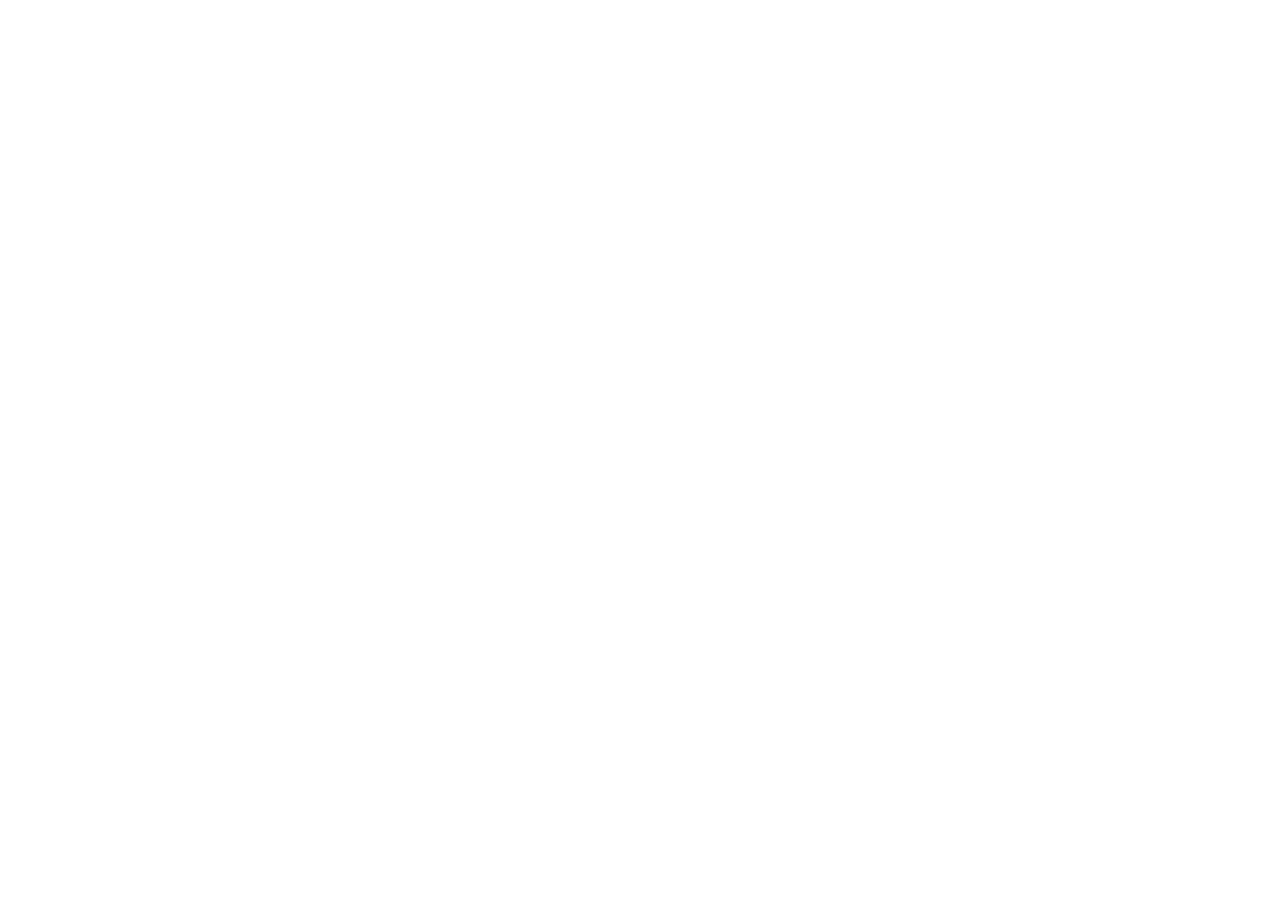
==== login.html @ acd2e732 "init project" ====
<!DOCTYPE html>
<html lang="en">

<head>
    <meta charset="UTF-8">
    <meta http-equiv="X-UA-Compatible" content="IE=edge">
    <meta name="viewport" content="width=device-width, initial-scale=1.0">
    <title>Document</title>
</head>

<body>

</body>

</html>
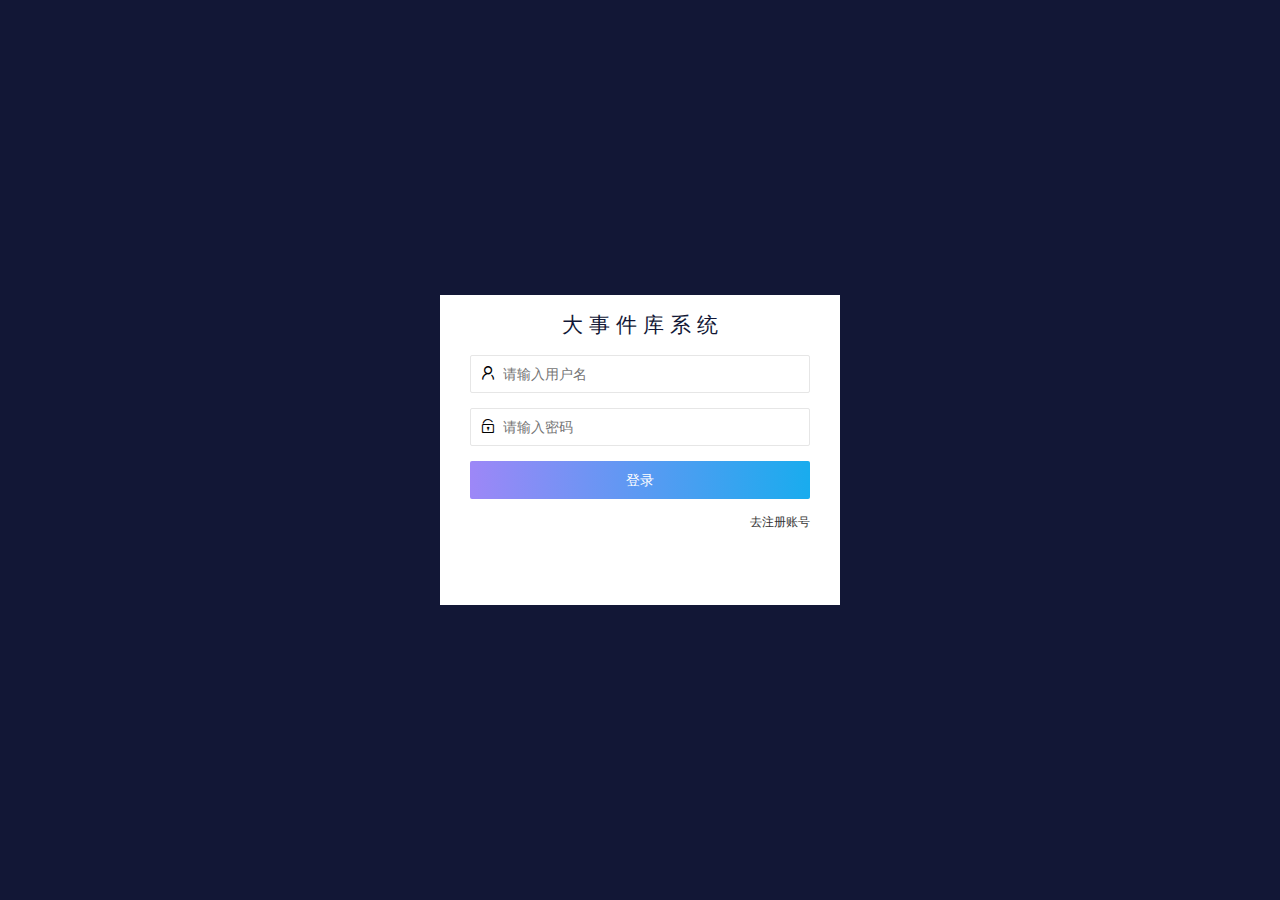
==== commit 903028ed: "完成了登录和注册功能的开发" ====
--- a/login.html
+++ b/login.html
@@ -5,11 +5,87 @@
     <meta charset="UTF-8">
     <meta http-equiv="X-UA-Compatible" content="IE=edge">
     <meta name="viewport" content="width=device-width, initial-scale=1.0">
-    <title>Document</title>
+    <title>大事件 - 登录&注册</title>
+    <link rel="stylesheet" href="./assets/css/login.css">
+    <link rel="stylesheet" href="./assets/lib/layui/css/layui.css">
 </head>
 
 <body>
+    <!-- 头部LOGO区 -->
+    <div class="layui-main">
+        <!-- <img src="/assets/images/logo.png" alt=""> -->
+    </div>
 
+    <!-- 登录注册区 -->
+    <div class="loginAndRegBox">
+        <!-- 标题 -->
+        <div class="title-box">大 事 件 库 系 统</div>
+
+        <!-- 登录 -->
+        <div class="login-box">
+            <!-- 登录表单 -->
+            <form class="layui-form" id="form-login">
+                <!-- 用户名 -->
+                <div class="layui-form-item">
+                    <i class="layui-icon layui-icon-username"></i>
+                    <input type="text" name="username" required lay-verify="required" placeholder="请输入用户名"
+                        autocomplete="off" class="layui-input">
+                </div>
+                <!-- 密码 -->
+                <div class="layui-form-item">
+                    <i class="layui-icon layui-icon-password"></i>
+                    <input type="password" name="password" required lay-verify="required|pass" placeholder="请输入密码"
+                        autocomplete="off" class="layui-input">
+                </div>
+                <!-- 提交按钮 -->
+                <div class="layui-form-item">
+                    <!-- 注意：表单提交按钮和普通按钮的区别，就是 lay-submit 属性 -->
+                    <button class="layui-btn layui-btn-fluid layui-btn-normal submit_btn" lay-submit>登录</button>
+                </div>
+                <div class="layui-form-item links">
+                    <a href="javascript:;" id="link_reg">去注册账号</a>
+                </div>
+            </form>
+        </div>
+
+        <!-- 注册 -->
+        <div class="reg-box hide">
+            <!-- 注册表单 -->
+            <form class="layui-form" id="form_reg">
+                <!-- 用户名 -->
+                <div class="layui-form-item">
+                    <i class="layui-icon layui-icon-username"></i>
+                    <input type="text" name="username" required lay-verify="required" placeholder="请输入用户名"
+                        autocomplete="off" class="layui-input">
+                </div>
+                <!-- 密码 -->
+                <div class="layui-form-item">
+                    <i class="layui-icon layui-icon-password"></i>
+                    <input type="password" name="password" required lay-verify="required|pass" placeholder="请输入密码"
+                        autocomplete="off" class="layui-input">
+                </div>
+                <!-- 确认密码 -->
+                <div class="layui-form-item">
+                    <i class="layui-icon layui-icon-password"></i>
+                    <input type="password" name="repassword" required lay-verify="required|pass|repass"
+                        placeholder="请确认密码" autocomplete="off" class="layui-input">
+                </div>
+                <!-- 提交按钮 -->
+                <div class="layui-form-item">
+                    <button class="submit_btn layui-btn layui-btn-fluid layui-btn-normal" lay-submit>注册</button>
+                </div>
+                <div class="layui-form-item links">
+                    <a href="javascript:;" id="link_login">去登录</a>
+                </div>
+            </form>
+        </div>
+    </div>
+
+    <script src="./assets/lib/layui/layui.all.js"></script>
+    <script src="./assets/lib/jquery.js"></script>
+    <!-- 导入自己封装的 baseAPI.js -->
+    <script src="./assets/js/baseAPI.js"></script>
+    <script src="./assets/js/login.js"></script>
 </body>
 
 </html>--- a/assets/css/login.css
+++ b/assets/css/login.css
@@ -0,0 +1,64 @@
+html,
+body {
+    margin: 0;
+    padding: 0;
+    width: 100%;
+    height: 100%;
+    /* background: url('/assets/images/login_bg.jpg') no-repeat center; */
+    background-color: #121736;
+    background-size: cover;
+    font-family: Noto Sans SC,Noto Sans TC,Helvetica,Verdana,Arial,SimHei,SimSun,Helvetica-Neue,sans-serif;
+
+}
+
+.loginAndRegBox {
+    position: absolute;
+    left: 50%;
+    top: 50%;
+    transform: translate(-50%, -50%);
+    width: 400px;
+    height: 310px;
+    background-color: #fff;
+
+}
+
+.title-box {
+    height: 60px;
+    /* background: url('/assets/images/login_title.png') no-repeat center; */
+    font-size: 21px;
+    color: #121736;
+    font-weight: 400;
+    white-space: nowrap;
+    text-align: center;
+    line-height: 60px;
+}
+.submit_btn {
+    background: linear-gradient(90deg,#9d87f7,#19acee);
+}
+.hide {
+    display: none;
+}
+
+.layui-form {
+    padding: 0 30px;
+}
+
+.links {
+    display: flex;
+    justify-content: flex-end;
+    font-size: 12px;
+}
+
+.layui-form-item {
+    position: relative;
+}
+
+.layui-icon {
+    position: absolute;
+    left: 10px;
+    top: 10px;
+}
+
+.layui-input {
+    padding-left: 32px!important;
+}--- a/assets/lib/layui/css/layui.css
+++ b/assets/lib/layui/css/layui.css
@@ -0,0 +1,2 @@
+/** layui-v2.5.5 MIT License By https://www.layui.com */
+ .layui-inline,img{display:inline-block;vertical-align:middle}h1,h2,h3,h4,h5,h6{font-weight:400}.layui-edge,.layui-header,.layui-inline,.layui-main{position:relative}.layui-body,.layui-edge,.layui-elip{overflow:hidden}.layui-btn,.layui-edge,.layui-inline,img{vertical-align:middle}.layui-btn,.layui-disabled,.layui-icon,.layui-unselect{-moz-user-select:none;-webkit-user-select:none;-ms-user-select:none}.layui-elip,.layui-form-checkbox span,.layui-form-pane .layui-form-label{text-overflow:ellipsis;white-space:nowrap}.layui-breadcrumb,.layui-tree-btnGroup{visibility:hidden}blockquote,body,button,dd,div,dl,dt,form,h1,h2,h3,h4,h5,h6,input,li,ol,p,pre,td,textarea,th,ul{margin:0;padding:0;-webkit-tap-highlight-color:rgba(0,0,0,0)}a:active,a:hover{outline:0}img{border:none}li{list-style:none}table{border-collapse:collapse;border-spacing:0}h4,h5,h6{font-size:100%}button,input,optgroup,option,select,textarea{font-family:inherit;font-size:inherit;font-style:inherit;font-weight:inherit;outline:0}pre{white-space:pre-wrap;white-space:-moz-pre-wrap;white-space:-pre-wrap;white-space:-o-pre-wrap;word-wrap:break-word}body{line-height:24px;font:14px Helvetica Neue,Helvetica,PingFang SC,Tahoma,Arial,sans-serif}hr{height:1px;margin:10px 0;border:0;clear:both}a{color:#333;text-decoration:none}a:hover{color:#777}a cite{font-style:normal;*cursor:pointer}.layui-border-box,.layui-border-box *{box-sizing:border-box}.layui-box,.layui-box *{box-sizing:content-box}.layui-clear{clear:both;*zoom:1}.layui-clear:after{content:'\20';clear:both;*zoom:1;display:block;height:0}.layui-inline{*display:inline;*zoom:1}.layui-edge{display:inline-block;width:0;height:0;border-width:6px;border-style:dashed;border-color:transparent}.layui-edge-top{top:-4px;border-bottom-color:#999;border-bottom-style:solid}.layui-edge-right{border-left-color:#999;border-left-style:solid}.layui-edge-bottom{top:2px;border-top-color:#999;border-top-style:solid}.layui-edge-left{border-right-color:#999;border-right-style:solid}.layui-disabled,.layui-disabled:hover{color:#d2d2d2!important;cursor:not-allowed!important}.layui-circle{border-radius:100%}.layui-show{display:block!important}.layui-hide{display:none!important}@font-face{font-family:layui-icon;src:url(../font/iconfont.eot?v=250);src:url(../font/iconfont.eot?v=250#iefix) format('embedded-opentype'),url(../font/iconfont.woff2?v=250) format('woff2'),url(../font/iconfont.woff?v=250) format('woff'),url(../font/iconfont.ttf?v=250) format('truetype'),url(../font/iconfont.svg?v=250#layui-icon) format('svg')}.layui-icon{font-family:layui-icon!important;font-size:16px;font-style:normal;-webkit-font-smoothing:antialiased;-moz-osx-font-smoothing:grayscale}.layui-icon-reply-fill:before{content:"\e611"}.layui-icon-set-fill:before{content:"\e614"}.layui-icon-menu-fill:before{content:"\e60f"}.layui-icon-search:before{content:"\e615"}.layui-icon-share:before{content:"\e641"}.layui-icon-set-sm:before{content:"\e620"}.layui-icon-engine:before{content:"\e628"}.layui-icon-close:before{content:"\1006"}.layui-icon-close-fill:before{content:"\1007"}.layui-icon-chart-screen:before{content:"\e629"}.layui-icon-star:before{content:"\e600"}.layui-icon-circle-dot:before{content:"\e617"}.layui-icon-chat:before{content:"\e606"}.layui-icon-release:before{content:"\e609"}.layui-icon-list:before{content:"\e60a"}.layui-icon-chart:before{content:"\e62c"}.layui-icon-ok-circle:before{content:"\1005"}.layui-icon-layim-theme:before{content:"\e61b"}.layui-icon-table:before{content:"\e62d"}.layui-icon-right:before{content:"\e602"}.layui-icon-left:before{content:"\e603"}.layui-icon-cart-simple:before{content:"\e698"}.layui-icon-face-cry:before{content:"\e69c"}.layui-icon-face-smile:before{content:"\e6af"}.layui-icon-survey:before{content:"\e6b2"}.layui-icon-tree:before{content:"\e62e"}.layui-icon-upload-circle:before{content:"\e62f"}.layui-icon-add-circle:before{content:"\e61f"}.layui-icon-download-circle:before{content:"\e601"}.layui-icon-templeate-1:before{content:"\e630"}.layui-icon-util:before{content:"\e631"}.layui-icon-face-surprised:before{content:"\e664"}.layui-icon-edit:before{content:"\e642"}.layui-icon-speaker:before{content:"\e645"}.layui-icon-down:before{content:"\e61a"}.layui-icon-file:before{content:"\e621"}.layui-icon-layouts:before{content:"\e632"}.layui-icon-rate-half:before{content:"\e6c9"}.layui-icon-add-circle-fine:before{content:"\e608"}.layui-icon-prev-circle:before{content:"\e633"}.layui-icon-read:before{content:"\e705"}.layui-icon-404:before{content:"\e61c"}.layui-icon-carousel:before{content:"\e634"}.layui-icon-help:before{content:"\e607"}.layui-icon-code-circle:before{content:"\e635"}.layui-icon-water:before{content:"\e636"}.layui-icon-username:before{content:"\e66f"}.layui-icon-find-fill:before{content:"\e670"}.layui-icon-about:before{content:"\e60b"}.layui-icon-location:before{content:"\e715"}.layui-icon-up:before{content:"\e619"}.layui-icon-pause:before{content:"\e651"}.layui-icon-date:before{content:"\e637"}.layui-icon-layim-uploadfile:before{content:"\e61d"}.layui-icon-delete:before{content:"\e640"}.layui-icon-play:before{content:"\e652"}.layui-icon-top:before{content:"\e604"}.layui-icon-friends:before{content:"\e612"}.layui-icon-refresh-3:before{content:"\e9aa"}.layui-icon-ok:before{content:"\e605"}.layui-icon-layer:before{content:"\e638"}.layui-icon-face-smile-fine:before{content:"\e60c"}.layui-icon-dollar:before{content:"\e659"}.layui-icon-group:before{content:"\e613"}.layui-icon-layim-download:before{content:"\e61e"}.layui-icon-picture-fine:before{content:"\e60d"}.layui-icon-link:before{content:"\e64c"}.layui-icon-diamond:before{content:"\e735"}.layui-icon-log:before{content:"\e60e"}.layui-icon-rate-solid:before{content:"\e67a"}.layui-icon-fonts-del:before{content:"\e64f"}.layui-icon-unlink:before{content:"\e64d"}.layui-icon-fonts-clear:before{content:"\e639"}.layui-icon-triangle-r:before{content:"\e623"}.layui-icon-circle:before{content:"\e63f"}.layui-icon-radio:before{content:"\e643"}.layui-icon-align-center:before{content:"\e647"}.layui-icon-align-right:before{content:"\e648"}.layui-icon-align-left:before{content:"\e649"}.layui-icon-loading-1:before{content:"\e63e"}.layui-icon-return:before{content:"\e65c"}.layui-icon-fonts-strong:before{content:"\e62b"}.layui-icon-upload:before{content:"\e67c"}.layui-icon-dialogue:before{content:"\e63a"}.layui-icon-video:before{content:"\e6ed"}.layui-icon-headset:before{content:"\e6fc"}.layui-icon-cellphone-fine:before{content:"\e63b"}.layui-icon-add-1:before{content:"\e654"}.layui-icon-face-smile-b:before{content:"\e650"}.layui-icon-fonts-html:before{content:"\e64b"}.layui-icon-form:before{content:"\e63c"}.layui-icon-cart:before{content:"\e657"}.layui-icon-camera-fill:before{content:"\e65d"}.layui-icon-tabs:before{content:"\e62a"}.layui-icon-fonts-code:before{content:"\e64e"}.layui-icon-fire:before{content:"\e756"}.layui-icon-set:before{content:"\e716"}.layui-icon-fonts-u:before{content:"\e646"}.layui-icon-triangle-d:before{content:"\e625"}.layui-icon-tips:before{content:"\e702"}.layui-icon-picture:before{content:"\e64a"}.layui-icon-more-vertical:before{content:"\e671"}.layui-icon-flag:before{content:"\e66c"}.layui-icon-loading:before{content:"\e63d"}.layui-icon-fonts-i:before{content:"\e644"}.layui-icon-refresh-1:before{content:"\e666"}.layui-icon-rmb:before{content:"\e65e"}.layui-icon-home:before{content:"\e68e"}.layui-icon-user:before{content:"\e770"}.layui-icon-notice:before{content:"\e667"}.layui-icon-login-weibo:before{content:"\e675"}.layui-icon-voice:before{content:"\e688"}.layui-icon-upload-drag:before{content:"\e681"}.layui-icon-login-qq:before{content:"\e676"}.layui-icon-snowflake:before{content:"\e6b1"}.layui-icon-file-b:before{content:"\e655"}.layui-icon-template:before{content:"\e663"}.layui-icon-auz:before{content:"\e672"}.layui-icon-console:before{content:"\e665"}.layui-icon-app:before{content:"\e653"}.layui-icon-prev:before{content:"\e65a"}.layui-icon-website:before{content:"\e7ae"}.layui-icon-next:before{content:"\e65b"}.layui-icon-component:before{content:"\e857"}.layui-icon-more:before{content:"\e65f"}.layui-icon-login-wechat:before{content:"\e677"}.layui-icon-shrink-right:before{content:"\e668"}.layui-icon-spread-left:before{content:"\e66b"}.layui-icon-camera:before{content:"\e660"}.layui-icon-note:before{content:"\e66e"}.layui-icon-refresh:before{content:"\e669"}.layui-icon-female:before{content:"\e661"}.layui-icon-male:before{content:"\e662"}.layui-icon-password:before{content:"\e673"}.layui-icon-senior:before{content:"\e674"}.layui-icon-theme:before{content:"\e66a"}.layui-icon-tread:before{content:"\e6c5"}.layui-icon-praise:before{content:"\e6c6"}.layui-icon-star-fill:before{content:"\e658"}.layui-icon-rate:before{content:"\e67b"}.layui-icon-template-1:before{content:"\e656"}.layui-icon-vercode:before{content:"\e679"}.layui-icon-cellphone:before{content:"\e678"}.layui-icon-screen-full:before{content:"\e622"}.layui-icon-screen-restore:before{content:"\e758"}.layui-icon-cols:before{content:"\e610"}.layui-icon-export:before{content:"\e67d"}.layui-icon-print:before{content:"\e66d"}.layui-icon-slider:before{content:"\e714"}.layui-icon-addition:before{content:"\e624"}.layui-icon-subtraction:before{content:"\e67e"}.layui-icon-service:before{content:"\e626"}.layui-icon-transfer:before{content:"\e691"}.layui-main{width:1140px;margin:0 auto}.layui-header{z-index:1000;height:60px}.layui-header a:hover{transition:all .5s;-webkit-transition:all .5s}.layui-side{position:fixed;left:0;top:0;bottom:0;z-index:999;width:200px;overflow-x:hidden}.layui-side-scroll{position:relative;width:220px;height:100%;overflow-x:hidden}.layui-body{position:absolute;left:200px;right:0;top:0;bottom:0;z-index:998;width:auto;overflow-y:auto;box-sizing:border-box}.layui-layout-body{overflow:hidden}.layui-layout-admin .layui-header{background-color:#23262E}.layui-layout-admin .layui-side{top:60px;width:200px;overflow-x:hidden}.layui-layout-admin .layui-body{position:fixed;top:60px;bottom:44px}.layui-layout-admin .layui-main{width:auto;margin:0 15px}.layui-layout-admin .layui-footer{position:fixed;left:200px;right:0;bottom:0;height:44px;line-height:44px;padding:0 15px;background-color:#eee}.layui-layout-admin .layui-logo{position:absolute;left:0;top:0;width:200px;height:100%;line-height:60px;text-align:center;color:#009688;font-size:16px}.layui-layout-admin .layui-header .layui-nav{background:0 0}.layui-layout-left{position:absolute!important;left:200px;top:0}.layui-layout-right{position:absolute!important;right:0;top:0}.layui-container{position:relative;margin:0 auto;padding:0 15px;box-sizing:border-box}.layui-fluid{position:relative;margin:0 auto;padding:0 15px}.layui-row:after,.layui-row:before{content:'';display:block;clear:both}.layui-col-lg1,.layui-col-lg10,.layui-col-lg11,.layui-col-lg12,.layui-col-lg2,.layui-col-lg3,.layui-col-lg4,.layui-col-lg5,.layui-col-lg6,.layui-col-lg7,.layui-col-lg8,.layui-col-lg9,.layui-col-md1,.layui-col-md10,.layui-col-md11,.layui-col-md12,.layui-col-md2,.layui-col-md3,.layui-col-md4,.layui-col-md5,.layui-col-md6,.layui-col-md7,.layui-col-md8,.layui-col-md9,.layui-col-sm1,.layui-col-sm10,.layui-col-sm11,.layui-col-sm12,.layui-col-sm2,.layui-col-sm3,.layui-col-sm4,.layui-col-sm5,.layui-col-sm6,.layui-col-sm7,.layui-col-sm8,.layui-col-sm9,.layui-col-xs1,.layui-col-xs10,.layui-col-xs11,.layui-col-xs12,.layui-col-xs2,.layui-col-xs3,.layui-col-xs4,.layui-col-xs5,.layui-col-xs6,.layui-col-xs7,.layui-col-xs8,.layui-col-xs9{position:relative;display:block;box-sizing:border-box}.layui-col-xs1,.layui-col-xs10,.layui-col-xs11,.layui-col-xs12,.layui-col-xs2,.layui-col-xs3,.layui-col-xs4,.layui-col-xs5,.layui-col-xs6,.layui-col-xs7,.layui-col-xs8,.layui-col-xs9{float:left}.layui-col-xs1{width:8.33333333%}.layui-col-xs2{width:16.66666667%}.layui-col-xs3{width:25%}.layui-col-xs4{width:33.33333333%}.layui-col-xs5{width:41.66666667%}.layui-col-xs6{width:50%}.layui-col-xs7{width:58.33333333%}.layui-col-xs8{width:66.66666667%}.layui-col-xs9{width:75%}.layui-col-xs10{width:83.33333333%}.layui-col-xs11{width:91.66666667%}.layui-col-xs12{width:100%}.layui-col-xs-offset1{margin-left:8.33333333%}.layui-col-xs-offset2{margin-left:16.66666667%}.layui-col-xs-offset3{margin-left:25%}.layui-col-xs-offset4{margin-left:33.33333333%}.layui-col-xs-offset5{margin-left:41.66666667%}.layui-col-xs-offset6{margin-left:50%}.layui-col-xs-offset7{margin-left:58.33333333%}.layui-col-xs-offset8{margin-left:66.66666667%}.layui-col-xs-offset9{margin-left:75%}.layui-col-xs-offset10{margin-left:83.33333333%}.layui-col-xs-offset11{margin-left:91.66666667%}.layui-col-xs-offset12{margin-left:100%}@media screen and (max-width:768px){.layui-hide-xs{display:none!important}.layui-show-xs-block{display:block!important}.layui-show-xs-inline{display:inline!important}.layui-show-xs-inline-block{display:inline-block!important}}@media screen and (min-width:768px){.layui-container{width:750px}.layui-hide-sm{display:none!important}.layui-show-sm-block{display:block!important}.layui-show-sm-inline{display:inline!important}.layui-show-sm-inline-block{display:inline-block!important}.layui-col-sm1,.layui-col-sm10,.layui-col-sm11,.layui-col-sm12,.layui-col-sm2,.layui-col-sm3,.layui-col-sm4,.layui-col-sm5,.layui-col-sm6,.layui-col-sm7,.layui-col-sm8,.layui-col-sm9{float:left}.layui-col-sm1{width:8.33333333%}.layui-col-sm2{width:16.66666667%}.layui-col-sm3{width:25%}.layui-col-sm4{width:33.33333333%}.layui-col-sm5{width:41.66666667%}.layui-col-sm6{width:50%}.layui-col-sm7{width:58.33333333%}.layui-col-sm8{width:66.66666667%}.layui-col-sm9{width:75%}.layui-col-sm10{width:83.33333333%}.layui-col-sm11{width:91.66666667%}.layui-col-sm12{width:100%}.layui-col-sm-offset1{margin-left:8.33333333%}.layui-col-sm-offset2{margin-left:16.66666667%}.layui-col-sm-offset3{margin-left:25%}.layui-col-sm-offset4{margin-left:33.33333333%}.layui-col-sm-offset5{margin-left:41.66666667%}.layui-col-sm-offset6{margin-left:50%}.layui-col-sm-offset7{margin-left:58.33333333%}.layui-col-sm-offset8{margin-left:66.66666667%}.layui-col-sm-offset9{margin-left:75%}.layui-col-sm-offset10{margin-left:83.33333333%}.layui-col-sm-offset11{margin-left:91.66666667%}.layui-col-sm-offset12{margin-left:100%}}@media screen and (min-width:992px){.layui-container{width:970px}.layui-hide-md{display:none!important}.layui-show-md-block{display:block!important}.layui-show-md-inline{display:inline!important}.layui-show-md-inline-block{display:inline-block!important}.layui-col-md1,.layui-col-md10,.layui-col-md11,.layui-col-md12,.layui-col-md2,.layui-col-md3,.layui-col-md4,.layui-col-md5,.layui-col-md6,.layui-col-md7,.layui-col-md8,.layui-col-md9{float:left}.layui-col-md1{width:8.33333333%}.layui-col-md2{width:16.66666667%}.layui-col-md3{width:25%}.layui-col-md4{width:33.33333333%}.layui-col-md5{width:41.66666667%}.layui-col-md6{width:50%}.layui-col-md7{width:58.33333333%}.layui-col-md8{width:66.66666667%}.layui-col-md9{width:75%}.layui-col-md10{width:83.33333333%}.layui-col-md11{width:91.66666667%}.layui-col-md12{width:100%}.layui-col-md-offset1{margin-left:8.33333333%}.layui-col-md-offset2{margin-left:16.66666667%}.layui-col-md-offset3{margin-left:25%}.layui-col-md-offset4{margin-left:33.33333333%}.layui-col-md-offset5{margin-left:41.66666667%}.layui-col-md-offset6{margin-left:50%}.layui-col-md-offset7{margin-left:58.33333333%}.layui-col-md-offset8{margin-left:66.66666667%}.layui-col-md-offset9{margin-left:75%}.layui-col-md-offset10{margin-left:83.33333333%}.layui-col-md-offset11{margin-left:91.66666667%}.layui-col-md-offset12{margin-left:100%}}@media screen and (min-width:1200px){.layui-container{width:1170px}.layui-hide-lg{display:none!important}.layui-show-lg-block{display:block!important}.layui-show-lg-inline{display:inline!important}.layui-show-lg-inline-block{display:inline-block!important}.layui-col-lg1,.layui-col-lg10,.layui-col-lg11,.layui-col-lg12,.layui-col-lg2,.layui-col-lg3,.layui-col-lg4,.layui-col-lg5,.layui-col-lg6,.layui-col-lg7,.layui-col-lg8,.layui-col-lg9{float:left}.layui-col-lg1{width:8.33333333%}.layui-col-lg2{width:16.66666667%}.layui-col-lg3{width:25%}.layui-col-lg4{width:33.33333333%}.layui-col-lg5{width:41.66666667%}.layui-col-lg6{width:50%}.layui-col-lg7{width:58.33333333%}.layui-col-lg8{width:66.66666667%}.layui-col-lg9{width:75%}.layui-col-lg10{width:83.33333333%}.layui-col-lg11{width:91.66666667%}.layui-col-lg12{width:100%}.layui-col-lg-offset1{margin-left:8.33333333%}.layui-col-lg-offset2{margin-left:16.66666667%}.layui-col-lg-offset3{margin-left:25%}.layui-col-lg-offset4{margin-left:33.33333333%}.layui-col-lg-offset5{margin-left:41.66666667%}.layui-col-lg-offset6{margin-left:50%}.layui-col-lg-offset7{margin-left:58.33333333%}.layui-col-lg-offset8{margin-left:66.66666667%}.layui-col-lg-offset9{margin-left:75%}.layui-col-lg-offset10{margin-left:83.33333333%}.layui-col-lg-offset11{margin-left:91.66666667%}.layui-col-lg-offset12{margin-left:100%}}.layui-col-space1{margin:-.5px}.layui-col-space1>*{padding:.5px}.layui-col-space3{margin:-1.5px}.layui-col-space3>*{padding:1.5px}.layui-col-space5{margin:-2.5px}.layui-col-space5>*{padding:2.5px}.layui-col-space8{margin:-3.5px}.layui-col-space8>*{padding:3.5px}.layui-col-space10{margin:-5px}.layui-col-space10>*{padding:5px}.layui-col-space12{margin:-6px}.layui-col-space12>*{padding:6px}.layui-col-space15{margin:-7.5px}.layui-col-space15>*{padding:7.5px}.layui-col-space18{margin:-9px}.layui-col-space18>*{padding:9px}.layui-col-space20{margin:-10px}.layui-col-space20>*{padding:10px}.layui-col-space22{margin:-11px}.layui-col-space22>*{padding:11px}.layui-col-space25{margin:-12.5px}.layui-col-space25>*{padding:12.5px}.layui-col-space30{margin:-15px}.layui-col-space30>*{padding:15px}.layui-btn,.layui-input,.layui-select,.layui-textarea,.layui-upload-button{outline:0;-webkit-appearance:none;transition:all .3s;-webkit-transition:all .3s;box-sizing:border-box}.layui-elem-quote{margin-bottom:10px;padding:15px;line-height:22px;border-left:5px solid #009688;border-radius:0 2px 2px 0;background-color:#f2f2f2}.layui-quote-nm{border-style:solid;border-width:1px 1px 1px 5px;background:0 0}.layui-elem-field{margin-bottom:10px;padding:0;border-width:1px;border-style:solid}.layui-elem-field legend{margin-left:20px;padding:0 10px;font-size:20px;font-weight:300}.layui-field-title{margin:10px 0 20px;border-width:1px 0 0}.layui-field-box{padding:10px 15px}.layui-field-title .layui-field-box{padding:10px 0}.layui-progress{position:relative;height:6px;border-radius:20px;background-color:#e2e2e2}.layui-progress-bar{position:absolute;left:0;top:0;width:0;max-width:100%;height:6px;border-radius:20px;text-align:right;background-color:#5FB878;transition:all .3s;-webkit-transition:all .3s}.layui-progress-big,.layui-progress-big .layui-progress-bar{height:18px;line-height:18px}.layui-progress-text{position:relative;top:-20px;line-height:18px;font-size:12px;color:#666}.layui-progress-big .layui-progress-text{position:static;padding:0 10px;color:#fff}.layui-collapse{border-width:1px;border-style:solid;border-radius:2px}.layui-colla-content,.layui-colla-item{border-top-width:1px;border-top-style:solid}.layui-colla-item:first-child{border-top:none}.layui-colla-title{position:relative;height:42px;line-height:42px;padding:0 15px 0 35px;color:#333;background-color:#f2f2f2;cursor:pointer;font-size:14px;overflow:hidden}.layui-colla-content{display:none;padding:10px 15px;line-height:22px;color:#666}.layui-colla-icon{position:absolute;left:15px;top:0;font-size:14px}.layui-card{margin-bottom:15px;border-radius:2px;background-color:#fff;box-shadow:0 1px 2px 0 rgba(0,0,0,.05)}.layui-card:last-child{margin-bottom:0}.layui-card-header{position:relative;height:42px;line-height:42px;padding:0 15px;border-bottom:1px solid #f6f6f6;color:#333;border-radius:2px 2px 0 0;font-size:14px}.layui-bg-black,.layui-bg-blue,.layui-bg-cyan,.layui-bg-green,.layui-bg-orange,.layui-bg-red{color:#fff!important}.layui-card-body{position:relative;padding:10px 15px;line-height:24px}.layui-card-body[pad15]{padding:15px}.layui-card-body[pad20]{padding:20px}.layui-card-body .layui-table{margin:5px 0}.layui-card .layui-tab{margin:0}.layui-panel-window{position:relative;padding:15px;border-radius:0;border-top:5px solid #E6E6E6;background-color:#fff}.layui-auxiliar-moving{position:fixed;left:0;right:0;top:0;bottom:0;width:100%;height:100%;background:0 0;z-index:9999999999}.layui-form-label,.layui-form-mid,.layui-form-select,.layui-input-block,.layui-input-inline,.layui-textarea{position:relative}.layui-bg-red{background-color:#FF5722!important}.layui-bg-orange{background-color:#FFB800!important}.layui-bg-green{background-color:#009688!important}.layui-bg-cyan{background-color:#2F4056!important}.layui-bg-blue{background-color:#1E9FFF!important}.layui-bg-black{background-color:#393D49!important}.layui-bg-gray{background-color:#eee!important;color:#666!important}.layui-badge-rim,.layui-colla-content,.layui-colla-item,.layui-collapse,.layui-elem-field,.layui-form-pane .layui-form-item[pane],.layui-form-pane .layui-form-label,.layui-input,.layui-layedit,.layui-layedit-tool,.layui-quote-nm,.layui-select,.layui-tab-bar,.layui-tab-card,.layui-tab-title,.layui-tab-title .layui-this:after,.layui-textarea{border-color:#e6e6e6}.layui-timeline-item:before,hr{background-color:#e6e6e6}.layui-text{line-height:22px;font-size:14px;color:#666}.layui-text h1,.layui-text h2,.layui-text h3{font-weight:500;color:#333}.layui-text h1{font-size:30px}.layui-text h2{font-size:24px}.layui-text h3{font-size:18px}.layui-text a:not(.layui-btn){color:#01AAED}.layui-text a:not(.layui-btn):hover{text-decoration:underline}.layui-text ul{padding:5px 0 5px 15px}.layui-text ul li{margin-top:5px;list-style-type:disc}.layui-text em,.layui-word-aux{color:#999!important;padding:0 5px!important}.layui-btn{display:inline-block;height:38px;line-height:38px;padding:0 18px;background-color:#009688;color:#fff;white-space:nowrap;text-align:center;font-size:14px;border:none;border-radius:2px;cursor:pointer}.layui-btn:hover{opacity:.8;filter:alpha(opacity=80);color:#fff}.layui-btn:active{opacity:1;filter:alpha(opacity=100)}.layui-btn+.layui-btn{margin-left:10px}.layui-btn-container{font-size:0}.layui-btn-container .layui-btn{margin-right:10px;margin-bottom:10px}.layui-btn-container .layui-btn+.layui-btn{margin-left:0}.layui-table .layui-btn-container .layui-btn{margin-bottom:9px}.layui-btn-radius{border-radius:100px}.layui-btn .layui-icon{margin-right:3px;font-size:18px;vertical-align:bottom;vertical-align:middle\9}.layui-btn-primary{border:1px solid #C9C9C9;background-color:#fff;color:#555}.layui-btn-primary:hover{border-color:#009688;color:#333}.layui-btn-normal{background-color:#1E9FFF}.layui-btn-warm{background-color:#FFB800}.layui-btn-danger{background-color:#FF5722}.layui-btn-checked{background-color:#5FB878}.layui-btn-disabled,.layui-btn-disabled:active,.layui-btn-disabled:hover{border:1px solid #e6e6e6;background-color:#FBFBFB;color:#C9C9C9;cursor:not-allowed;opacity:1}.layui-btn-lg{height:44px;line-height:44px;padding:0 25px;font-size:16px}.layui-btn-sm{height:30px;line-height:30px;padding:0 10px;font-size:12px}.layui-btn-sm i{font-size:16px!important}.layui-btn-xs{height:22px;line-height:22px;padding:0 5px;font-size:12px}.layui-btn-xs i{font-size:14px!important}.layui-btn-group{display:inline-block;vertical-align:middle;font-size:0}.layui-btn-group .layui-btn{margin-left:0!important;margin-right:0!important;border-left:1px solid rgba(255,255,255,.5);border-radius:0}.layui-btn-group .layui-btn-primary{border-left:none}.layui-btn-group .layui-btn-primary:hover{border-color:#C9C9C9;color:#009688}.layui-btn-group .layui-btn:first-child{border-left:none;border-radius:2px 0 0 2px}.layui-btn-group .layui-btn-primary:first-child{border-left:1px solid #c9c9c9}.layui-btn-group .layui-btn:last-child{border-radius:0 2px 2px 0}.layui-btn-group .layui-btn+.layui-btn{margin-left:0}.layui-btn-group+.layui-btn-group{margin-left:10px}.layui-btn-fluid{width:100%}.layui-input,.layui-select,.layui-textarea{height:38px;line-height:1.3;line-height:38px\9;border-width:1px;border-style:solid;background-color:#fff;border-radius:2px}.layui-input::-webkit-input-placeholder,.layui-select::-webkit-input-placeholder,.layui-textarea::-webkit-input-placeholder{line-height:1.3}.layui-input,.layui-textarea{display:block;width:100%;padding-left:10px}.layui-input:hover,.layui-textarea:hover{border-color:#D2D2D2!important}.layui-input:focus,.layui-textarea:focus{border-color:#C9C9C9!important}.layui-textarea{min-height:100px;height:auto;line-height:20px;padding:6px 10px;resize:vertical}.layui-select{padding:0 10px}.layui-form input[type=checkbox],.layui-form input[type=radio],.layui-form select{display:none}.layui-form [lay-ignore]{display:initial}.layui-form-item{margin-bottom:15px;clear:both;*zoom:1}.layui-form-item:after{content:'\20';clear:both;*zoom:1;display:block;height:0}.layui-form-label{float:left;display:block;padding:9px 15px;width:80px;font-weight:400;line-height:20px;text-align:right}.layui-form-label-col{display:block;float:none;padding:9px 0;line-height:20px;text-align:left}.layui-form-item .layui-inline{margin-bottom:5px;margin-right:10px}.layui-input-block{margin-left:110px;min-height:36px}.layui-input-inline{display:inline-block;vertical-align:middle}.layui-form-item .layui-input-inline{float:left;width:190px;margin-right:10px}.layui-form-text .layui-input-inline{width:auto}.layui-form-mid{float:left;display:block;padding:9px 0!important;line-height:20px;margin-right:10px}.layui-form-danger+.layui-form-select .layui-input,.layui-form-danger:focus{border-color:#FF5722!important}.layui-form-select .layui-input{padding-right:30px;cursor:pointer}.layui-form-select .layui-edge{position:absolute;right:10px;top:50%;margin-top:-3px;cursor:pointer;border-width:6px;border-top-color:#c2c2c2;border-top-style:solid;transition:all .3s;-webkit-transition:all .3s}.layui-form-select dl{display:none;position:absolute;left:0;top:42px;padding:5px 0;z-index:899;min-width:100%;border:1px solid #d2d2d2;max-height:300px;overflow-y:auto;background-color:#fff;border-radius:2px;box-shadow:0 2px 4px rgba(0,0,0,.12);box-sizing:border-box}.layui-form-select dl dd,.layui-form-select dl dt{padding:0 10px;line-height:36px;white-space:nowrap;overflow:hidden;text-overflow:ellipsis}.layui-form-select dl dt{font-size:12px;color:#999}.layui-form-select dl dd{cursor:pointer}.layui-form-select dl dd:hover{background-color:#f2f2f2;-webkit-transition:.5s all;transition:.5s all}.layui-form-select .layui-select-group dd{padding-left:20px}.layui-form-select dl dd.layui-select-tips{padding-left:10px!important;color:#999}.layui-form-select dl dd.layui-this{background-color:#5FB878;color:#fff}.layui-form-checkbox,.layui-form-select dl dd.layui-disabled{background-color:#fff}.layui-form-selected dl{display:block}.layui-form-checkbox,.layui-form-checkbox *,.layui-form-switch{display:inline-block;vertical-align:middle}.layui-form-selected .layui-edge{margin-top:-9px;-webkit-transform:rotate(180deg);transform:rotate(180deg);margin-top:-3px\9}:root .layui-form-selected .layui-edge{margin-top:-9px\0/IE9}.layui-form-selectup dl{top:auto;bottom:42px}.layui-select-none{margin:5px 0;text-align:center;color:#999}.layui-select-disabled .layui-disabled{border-color:#eee!important}.layui-select-disabled .layui-edge{border-top-color:#d2d2d2}.layui-form-checkbox{position:relative;height:30px;line-height:30px;margin-right:10px;padding-right:30px;cursor:pointer;font-size:0;-webkit-transition:.1s linear;transition:.1s linear;box-sizing:border-box}.layui-form-checkbox span{padding:0 10px;height:100%;font-size:14px;border-radius:2px 0 0 2px;background-color:#d2d2d2;color:#fff;overflow:hidden}.layui-form-checkbox:hover span{background-color:#c2c2c2}.layui-form-checkbox i{position:absolute;right:0;top:0;width:30px;height:28px;border:1px solid #d2d2d2;border-left:none;border-radius:0 2px 2px 0;color:#fff;font-size:20px;text-align:center}.layui-form-checkbox:hover i{border-color:#c2c2c2;color:#c2c2c2}.layui-form-checked,.layui-form-checked:hover{border-color:#5FB878}.layui-form-checked span,.layui-form-checked:hover span{background-color:#5FB878}.layui-form-checked i,.layui-form-checked:hover i{color:#5FB878}.layui-form-item .layui-form-checkbox{margin-top:4px}.layui-form-checkbox[lay-skin=primary]{height:auto!important;line-height:normal!important;min-width:18px;min-height:18px;border:none!important;margin-right:0;padding-left:28px;padding-right:0;background:0 0}.layui-form-checkbox[lay-skin=primary] span{padding-left:0;padding-right:15px;line-height:18px;background:0 0;color:#666}.layui-form-checkbox[lay-skin=primary] i{right:auto;left:0;width:16px;height:16px;line-height:16px;border:1px solid #d2d2d2;font-size:12px;border-radius:2px;background-color:#fff;-webkit-transition:.1s linear;transition:.1s linear}.layui-form-checkbox[lay-skin=primary]:hover i{border-color:#5FB878;color:#fff}.layui-form-checked[lay-skin=primary] i{border-color:#5FB878!important;background-color:#5FB878;color:#fff}.layui-checkbox-disbaled[lay-skin=primary] span{background:0 0!important;color:#c2c2c2}.layui-checkbox-disbaled[lay-skin=primary]:hover i{border-color:#d2d2d2}.layui-form-item .layui-form-checkbox[lay-skin=primary]{margin-top:10px}.layui-form-switch{position:relative;height:22px;line-height:22px;min-width:35px;padding:0 5px;margin-top:8px;border:1px solid #d2d2d2;border-radius:20px;cursor:pointer;background-color:#fff;-webkit-transition:.1s linear;transition:.1s linear}.layui-form-switch i{position:absolute;left:5px;top:3px;width:16px;height:16px;border-radius:20px;background-color:#d2d2d2;-webkit-transition:.1s linear;transition:.1s linear}.layui-form-switch em{position:relative;top:0;width:25px;margin-left:21px;padding:0!important;text-align:center!important;color:#999!important;font-style:normal!important;font-size:12px}.layui-form-onswitch{border-color:#5FB878;background-color:#5FB878}.layui-checkbox-disbaled,.layui-checkbox-disbaled i{border-color:#e2e2e2!important}.layui-form-onswitch i{left:100%;margin-left:-21px;background-color:#fff}.layui-form-onswitch em{margin-left:5px;margin-right:21px;color:#fff!important}.layui-checkbox-disbaled span{background-color:#e2e2e2!important}.layui-checkbox-disbaled:hover i{color:#fff!important}[lay-radio]{display:none}.layui-form-radio,.layui-form-radio *{display:inline-block;vertical-align:middle}.layui-form-radio{line-height:28px;margin:6px 10px 0 0;padding-right:10px;cursor:pointer;font-size:0}.layui-form-radio *{font-size:14px}.layui-form-radio>i{margin-right:8px;font-size:22px;color:#c2c2c2}.layui-form-radio>i:hover,.layui-form-radioed>i{color:#5FB878}.layui-radio-disbaled>i{color:#e2e2e2!important}.layui-form-pane .layui-form-label{width:110px;padding:8px 15px;height:38px;line-height:20px;border-width:1px;border-style:solid;border-radius:2px 0 0 2px;text-align:center;background-color:#FBFBFB;overflow:hidden;box-sizing:border-box}.layui-form-pane .layui-input-inline{margin-left:-1px}.layui-form-pane .layui-input-block{margin-left:110px;left:-1px}.layui-form-pane .layui-input{border-radius:0 2px 2px 0}.layui-form-pane .layui-form-text .layui-form-label{float:none;width:100%;border-radius:2px;box-sizing:border-box;text-align:left}.layui-form-pane .layui-form-text .layui-input-inline{display:block;margin:0;top:-1px;clear:both}.layui-form-pane .layui-form-text .layui-input-block{margin:0;left:0;top:-1px}.layui-form-pane .layui-form-text .layui-textarea{min-height:100px;border-radius:0 0 2px 2px}.layui-form-pane .layui-form-checkbox{margin:4px 0 4px 10px}.layui-form-pane .layui-form-radio,.layui-form-pane .layui-form-switch{margin-top:6px;margin-left:10px}.layui-form-pane .layui-form-item[pane]{position:relative;border-width:1px;border-style:solid}.layui-form-pane .layui-form-item[pane] .layui-form-label{position:absolute;left:0;top:0;height:100%;border-width:0 1px 0 0}.layui-form-pane .layui-form-item[pane] .layui-input-inline{margin-left:110px}@media screen and (max-width:450px){.layui-form-item .layui-form-label{text-overflow:ellipsis;overflow:hidden;white-space:nowrap}.layui-form-item .layui-inline{display:block;margin-right:0;margin-bottom:20px;clear:both}.layui-form-item .layui-inline:after{content:'\20';clear:both;display:block;height:0}.layui-form-item .layui-input-inline{display:block;float:none;left:-3px;width:auto;margin:0 0 10px 112px}.layui-form-item .layui-input-inline+.layui-form-mid{margin-left:110px;top:-5px;padding:0}.layui-form-item .layui-form-checkbox{margin-right:5px;margin-bottom:5px}}.layui-layedit{border-width:1px;border-style:solid;border-radius:2px}.layui-layedit-tool{padding:3px 5px;border-bottom-width:1px;border-bottom-style:solid;font-size:0}.layedit-tool-fixed{position:fixed;top:0;border-top:1px solid #e2e2e2}.layui-layedit-tool .layedit-tool-mid,.layui-layedit-tool .layui-icon{display:inline-block;vertical-align:middle;text-align:center;font-size:14px}.layui-layedit-tool .layui-icon{position:relative;width:32px;height:30px;line-height:30px;margin:3px 5px;color:#777;cursor:pointer;border-radius:2px}.layui-layedit-tool .layui-icon:hover{color:#393D49}.layui-layedit-tool .layui-icon:active{color:#000}.layui-layedit-tool .layedit-tool-active{background-color:#e2e2e2;color:#000}.layui-layedit-tool .layui-disabled,.layui-layedit-tool .layui-disabled:hover{color:#d2d2d2;cursor:not-allowed}.layui-layedit-tool .layedit-tool-mid{width:1px;height:18px;margin:0 10px;background-color:#d2d2d2}.layedit-tool-html{width:50px!important;font-size:30px!important}.layedit-tool-b,.layedit-tool-code,.layedit-tool-help{font-size:16px!important}.layedit-tool-d,.layedit-tool-face,.layedit-tool-image,.layedit-tool-unlink{font-size:18px!important}.layedit-tool-image input{position:absolute;font-size:0;left:0;top:0;width:100%;height:100%;opacity:.01;filter:Alpha(opacity=1);cursor:pointer}.layui-layedit-iframe iframe{display:block;width:100%}#LAY_layedit_code{overflow:hidden}.layui-laypage{display:inline-block;*display:inline;*zoom:1;vertical-align:middle;margin:10px 0;font-size:0}.layui-laypage>a:first-child,.layui-laypage>a:first-child em{border-radius:2px 0 0 2px}.layui-laypage>a:last-child,.layui-laypage>a:last-child em{border-radius:0 2px 2px 0}.layui-laypage>:first-child{margin-left:0!important}.layui-laypage>:last-child{margin-right:0!important}.layui-laypage a,.layui-laypage button,.layui-laypage input,.layui-laypage select,.layui-laypage span{border:1px solid #e2e2e2}.layui-laypage a,.layui-laypage span{display:inline-block;*display:inline;*zoom:1;vertical-align:middle;padding:0 15px;height:28px;line-height:28px;margin:0 -1px 5px 0;background-color:#fff;color:#333;font-size:12px}.layui-flow-more a *,.layui-laypage input,.layui-table-view select[lay-ignore]{display:inline-block}.layui-laypage a:hover{color:#009688}.layui-laypage em{font-style:normal}.layui-laypage .layui-laypage-spr{color:#999;font-weight:700}.layui-laypage a{text-decoration:none}.layui-laypage .layui-laypage-curr{position:relative}.layui-laypage .layui-laypage-curr em{position:relative;color:#fff}.layui-laypage .layui-laypage-curr .layui-laypage-em{position:absolute;left:-1px;top:-1px;padding:1px;width:100%;height:100%;background-color:#009688}.layui-laypage-em{border-radius:2px}.layui-laypage-next em,.layui-laypage-prev em{font-family:Sim sun;font-size:16px}.layui-laypage .layui-laypage-count,.layui-laypage .layui-laypage-limits,.layui-laypage .layui-laypage-refresh,.layui-laypage .layui-laypage-skip{margin-left:10px;margin-right:10px;padding:0;border:none}.layui-laypage .layui-laypage-limits,.layui-laypage .layui-laypage-refresh{vertical-align:top}.layui-laypage .layui-laypage-refresh i{font-size:18px;cursor:pointer}.layui-laypage select{height:22px;padding:3px;border-radius:2px;cursor:pointer}.layui-laypage .layui-laypage-skip{height:30px;line-height:30px;color:#999}.layui-laypage button,.layui-laypage input{height:30px;line-height:30px;border-radius:2px;vertical-align:top;background-color:#fff;box-sizing:border-box}.layui-laypage input{width:40px;margin:0 10px;padding:0 3px;text-align:center}.layui-laypage input:focus,.layui-laypage select:focus{border-color:#009688!important}.layui-laypage button{margin-left:10px;padding:0 10px;cursor:pointer}.layui-table,.layui-table-view{margin:10px 0}.layui-flow-more{margin:10px 0;text-align:center;color:#999;font-size:14px}.layui-flow-more a{height:32px;line-height:32px}.layui-flow-more a *{vertical-align:top}.layui-flow-more a cite{padding:0 20px;border-radius:3px;background-color:#eee;color:#333;font-style:normal}.layui-flow-more a cite:hover{opacity:.8}.layui-flow-more a i{font-size:30px;color:#737383}.layui-table{width:100%;background-color:#fff;color:#666}.layui-table tr{transition:all .3s;-webkit-transition:all .3s}.layui-table th{text-align:left;font-weight:400}.layui-table tbody tr:hover,.layui-table thead tr,.layui-table-click,.layui-table-header,.layui-table-hover,.layui-table-mend,.layui-table-patch,.layui-table-tool,.layui-table-total,.layui-table-total tr,.layui-table[lay-even] tr:nth-child(even){background-color:#f2f2f2}.layui-table td,.layui-table th,.layui-table-col-set,.layui-table-fixed-r,.layui-table-grid-down,.layui-table-header,.layui-table-page,.layui-table-tips-main,.layui-table-tool,.layui-table-total,.layui-table-view,.layui-table[lay-skin=line],.layui-table[lay-skin=row]{border-width:1px;border-style:solid;border-color:#e6e6e6}.layui-table td,.layui-table th{position:relative;padding:9px 15px;min-height:20px;line-height:20px;font-size:14px}.layui-table[lay-skin=line] td,.layui-table[lay-skin=line] th{border-width:0 0 1px}.layui-table[lay-skin=row] td,.layui-table[lay-skin=row] th{border-width:0 1px 0 0}.layui-table[lay-skin=nob] td,.layui-table[lay-skin=nob] th{border:none}.layui-table img{max-width:100px}.layui-table[lay-size=lg] td,.layui-table[lay-size=lg] th{padding:15px 30px}.layui-table-view .layui-table[lay-size=lg] .layui-table-cell{height:40px;line-height:40px}.layui-table[lay-size=sm] td,.layui-table[lay-size=sm] th{font-size:12px;padding:5px 10px}.layui-table-view .layui-table[lay-size=sm] .layui-table-cell{height:20px;line-height:20px}.layui-table[lay-data]{display:none}.layui-table-box{position:relative;overflow:hidden}.layui-table-view .layui-table{position:relative;width:auto;margin:0}.layui-table-view .layui-table[lay-skin=line]{border-width:0 1px 0 0}.layui-table-view .layui-table[lay-skin=row]{border-width:0 0 1px}.layui-table-view .layui-table td,.layui-table-view .layui-table th{padding:5px 0;border-top:none;border-left:none}.layui-table-view .layui-table th.layui-unselect .layui-table-cell span{cursor:pointer}.layui-table-view .layui-table td{cursor:default}.layui-table-view .layui-table td[data-edit=text]{cursor:text}.layui-table-view .layui-form-checkbox[lay-skin=primary] i{width:18px;height:18px}.layui-table-view .layui-form-radio{line-height:0;padding:0}.layui-table-view .layui-form-radio>i{margin:0;font-size:20px}.layui-table-init{position:absolute;left:0;top:0;width:100%;height:100%;text-align:center;z-index:110}.layui-table-init .layui-icon{position:absolute;left:50%;top:50%;margin:-15px 0 0 -15px;font-size:30px;color:#c2c2c2}.layui-table-header{border-width:0 0 1px;overflow:hidden}.layui-table-header .layui-table{margin-bottom:-1px}.layui-table-tool .layui-inline[lay-event]{position:relative;width:26px;height:26px;padding:5px;line-height:16px;margin-right:10px;text-align:center;color:#333;border:1px solid #ccc;cursor:pointer;-webkit-transition:.5s all;transition:.5s all}.layui-table-tool .layui-inline[lay-event]:hover{border:1px solid #999}.layui-table-tool-temp{padding-right:120px}.layui-table-tool-self{position:absolute;right:17px;top:10px}.layui-table-tool .layui-table-tool-self .layui-inline[lay-event]{margin:0 0 0 10px}.layui-table-tool-panel{position:absolute;top:29px;left:-1px;padding:5px 0;min-width:150px;min-height:40px;border:1px solid #d2d2d2;text-align:left;overflow-y:auto;background-color:#fff;box-shadow:0 2px 4px rgba(0,0,0,.12)}.layui-table-cell,.layui-table-tool-panel li{overflow:hidden;text-overflow:ellipsis;white-space:nowrap}.layui-table-tool-panel li{padding:0 10px;line-height:30px;-webkit-transition:.5s all;transition:.5s all}.layui-table-tool-panel li .layui-form-checkbox[lay-skin=primary]{width:100%;padding-left:28px}.layui-table-tool-panel li:hover{background-color:#f2f2f2}.layui-table-tool-panel li .layui-form-checkbox[lay-skin=primary] i{position:absolute;left:0;top:0}.layui-table-tool-panel li .layui-form-checkbox[lay-skin=primary] span{padding:0}.layui-table-tool .layui-table-tool-self .layui-table-tool-panel{left:auto;right:-1px}.layui-table-col-set{position:absolute;right:0;top:0;width:20px;height:100%;border-width:0 0 0 1px;background-color:#fff}.layui-table-sort{width:10px;height:20px;margin-left:5px;cursor:pointer!important}.layui-table-sort .layui-edge{position:absolute;left:5px;border-width:5px}.layui-table-sort .layui-table-sort-asc{top:3px;border-top:none;border-bottom-style:solid;border-bottom-color:#b2b2b2}.layui-table-sort .layui-table-sort-asc:hover{border-bottom-color:#666}.layui-table-sort .layui-table-sort-desc{bottom:5px;border-bottom:none;border-top-style:solid;border-top-color:#b2b2b2}.layui-table-sort .layui-table-sort-desc:hover{border-top-color:#666}.layui-table-sort[lay-sort=asc] .layui-table-sort-asc{border-bottom-color:#000}.layui-table-sort[lay-sort=desc] .layui-table-sort-desc{border-top-color:#000}.layui-table-cell{height:28px;line-height:28px;padding:0 15px;position:relative;box-sizing:border-box}.layui-table-cell .layui-form-checkbox[lay-skin=primary]{top:-1px;padding:0}.layui-table-cell .layui-table-link{color:#01AAED}.laytable-cell-checkbox,.laytable-cell-numbers,.laytable-cell-radio,.laytable-cell-space{padding:0;text-align:center}.layui-table-body{position:relative;overflow:auto;margin-right:-1px;margin-bottom:-1px}.layui-table-body .layui-none{line-height:26px;padding:15px;text-align:center;color:#999}.layui-table-fixed{position:absolute;left:0;top:0;z-index:101}.layui-table-fixed .layui-table-body{overflow:hidden}.layui-table-fixed-l{box-shadow:0 -1px 8px rgba(0,0,0,.08)}.layui-table-fixed-r{left:auto;right:-1px;border-width:0 0 0 1px;box-shadow:-1px 0 8px rgba(0,0,0,.08)}.layui-table-fixed-r .layui-table-header{position:relative;overflow:visible}.layui-table-mend{position:absolute;right:-49px;top:0;height:100%;width:50px}.layui-table-tool{position:relative;z-index:890;width:100%;min-height:50px;line-height:30px;padding:10px 15px;border-width:0 0 1px}.layui-table-tool .layui-btn-container{margin-bottom:-10px}.layui-table-page,.layui-table-total{border-width:1px 0 0;margin-bottom:-1px;overflow:hidden}.layui-table-page{position:relative;width:100%;padding:7px 7px 0;height:41px;font-size:12px;white-space:nowrap}.layui-table-page>div{height:26px}.layui-table-page .layui-laypage{margin:0}.layui-table-page .layui-laypage a,.layui-table-page .layui-laypage span{height:26px;line-height:26px;margin-bottom:10px;border:none;background:0 0}.layui-table-page .layui-laypage a,.layui-table-page .layui-laypage span.layui-laypage-curr{padding:0 12px}.layui-table-page .layui-laypage span{margin-left:0;padding:0}.layui-table-page .layui-laypage .layui-laypage-prev{margin-left:-7px!important}.layui-table-page .layui-laypage .layui-laypage-curr .layui-laypage-em{left:0;top:0;padding:0}.layui-table-page .layui-laypage button,.layui-table-page .layui-laypage input{height:26px;line-height:26px}.layui-table-page .layui-laypage input{width:40px}.layui-table-page .layui-laypage button{padding:0 10px}.layui-table-page select{height:18px}.layui-table-patch .layui-table-cell{padding:0;width:30px}.layui-table-edit{position:absolute;left:0;top:0;width:100%;height:100%;padding:0 14px 1px;border-radius:0;box-shadow:1px 1px 20px rgba(0,0,0,.15)}.layui-table-edit:focus{border-color:#5FB878!important}select.layui-table-edit{padding:0 0 0 10px;border-color:#C9C9C9}.layui-table-view .layui-form-checkbox,.layui-table-view .layui-form-radio,.layui-table-view .layui-form-switch{top:0;margin:0;box-sizing:content-box}.layui-table-view .layui-form-checkbox{top:-1px;height:26px;line-height:26px}.layui-table-view .layui-form-checkbox i{height:26px}.layui-table-grid .layui-table-cell{overflow:visible}.layui-table-grid-down{position:absolute;top:0;right:0;width:26px;height:100%;padding:5px 0;border-width:0 0 0 1px;text-align:center;background-color:#fff;color:#999;cursor:pointer}.layui-table-grid-down .layui-icon{position:absolute;top:50%;left:50%;margin:-8px 0 0 -8px}.layui-table-grid-down:hover{background-color:#fbfbfb}body .layui-table-tips .layui-layer-content{background:0 0;padding:0;box-shadow:0 1px 6px rgba(0,0,0,.12)}.layui-table-tips-main{margin:-44px 0 0 -1px;max-height:150px;padding:8px 15px;font-size:14px;overflow-y:scroll;background-color:#fff;color:#666}.layui-table-tips-c{position:absolute;right:-3px;top:-13px;width:20px;height:20px;padding:3px;cursor:pointer;background-color:#666;border-radius:50%;color:#fff}.layui-table-tips-c:hover{background-color:#777}.layui-table-tips-c:before{position:relative;right:-2px}.layui-upload-file{display:none!important;opacity:.01;filter:Alpha(opacity=1)}.layui-upload-drag,.layui-upload-form,.layui-upload-wrap{display:inline-block}.layui-upload-list{margin:10px 0}.layui-upload-choose{padding:0 10px;color:#999}.layui-upload-drag{position:relative;padding:30px;border:1px dashed #e2e2e2;background-color:#fff;text-align:center;cursor:pointer;color:#999}.layui-upload-drag .layui-icon{font-size:50px;color:#009688}.layui-upload-drag[lay-over]{border-color:#009688}.layui-upload-iframe{position:absolute;width:0;height:0;border:0;visibility:hidden}.layui-upload-wrap{position:relative;vertical-align:middle}.layui-upload-wrap .layui-upload-file{display:block!important;position:absolute;left:0;top:0;z-index:10;font-size:100px;width:100%;height:100%;opacity:.01;filter:Alpha(opacity=1);cursor:pointer}.layui-transfer-active,.layui-transfer-box{display:inline-block;vertical-align:middle}.layui-transfer-box,.layui-transfer-header,.layui-transfer-search{border-width:0;border-style:solid;border-color:#e6e6e6}.layui-transfer-box{position:relative;border-width:1px;width:200px;height:360px;border-radius:2px;background-color:#fff}.layui-transfer-box .layui-form-checkbox{width:100%;margin:0!important}.layui-transfer-header{height:38px;line-height:38px;padding:0 10px;border-bottom-width:1px}.layui-transfer-search{position:relative;padding:10px;border-bottom-width:1px}.layui-transfer-search .layui-input{height:32px;padding-left:30px;font-size:12px}.layui-transfer-search .layui-icon-search{position:absolute;left:20px;top:50%;margin-top:-8px;color:#666}.layui-transfer-active{margin:0 15px}.layui-transfer-active .layui-btn{display:block;margin:0;padding:0 15px;background-color:#5FB878;border-color:#5FB878;color:#fff}.layui-transfer-active .layui-btn-disabled{background-color:#FBFBFB;border-color:#e6e6e6;color:#C9C9C9}.layui-transfer-active .layui-btn:first-child{margin-bottom:15px}.layui-transfer-active .layui-btn .layui-icon{margin:0;font-size:14px!important}.layui-transfer-data{padding:5px 0;overflow:auto}.layui-transfer-data li{height:32px;line-height:32px;padding:0 10px}.layui-transfer-data li:hover{background-color:#f2f2f2;transition:.5s all}.layui-transfer-data .layui-none{padding:15px 10px;text-align:center;color:#999}.layui-nav{position:relative;padding:0 20px;background-color:#393D49;color:#fff;border-radius:2px;font-size:0;box-sizing:border-box}.layui-nav *{font-size:14px}.layui-nav .layui-nav-item{position:relative;display:inline-block;*display:inline;*zoom:1;vertical-align:middle;line-height:60px}.layui-nav .layui-nav-item a{display:block;padding:0 20px;color:#fff;color:rgba(255,255,255,.7);transition:all .3s;-webkit-transition:all .3s}.layui-nav .layui-this:after,.layui-nav-bar,.layui-nav-tree .layui-nav-itemed:after{position:absolute;left:0;top:0;width:0;height:5px;background-color:#5FB878;transition:all .2s;-webkit-transition:all .2s}.layui-nav-bar{z-index:1000}.layui-nav .layui-nav-item a:hover,.layui-nav .layui-this a{color:#fff}.layui-nav .layui-this:after{content:'';top:auto;bottom:0;width:100%}.layui-nav-img{width:30px;height:30px;margin-right:10px;border-radius:50%}.layui-nav .layui-nav-more{content:'';width:0;height:0;border-style:solid dashed dashed;border-color:#fff transparent transparent;overflow:hidden;cursor:pointer;transition:all .2s;-webkit-transition:all .2s;position:absolute;top:50%;right:3px;margin-top:-3px;border-width:6px;border-top-color:rgba(255,255,255,.7)}.layui-nav .layui-nav-mored,.layui-nav-itemed>a .layui-nav-more{margin-top:-9px;border-style:dashed dashed solid;border-color:transparent transparent #fff}.layui-nav-child{display:none;position:absolute;left:0;top:65px;min-width:100%;line-height:36px;padding:5px 0;box-shadow:0 2px 4px rgba(0,0,0,.12);border:1px solid #d2d2d2;background-color:#fff;z-index:100;border-radius:2px;white-space:nowrap}.layui-nav .layui-nav-child a{color:#333}.layui-nav .layui-nav-child a:hover{background-color:#f2f2f2;color:#000}.layui-nav-child dd{position:relative}.layui-nav .layui-nav-child dd.layui-this a,.layui-nav-child dd.layui-this{background-color:#5FB878;color:#fff}.layui-nav-child dd.layui-this:after{display:none}.layui-nav-tree{width:200px;padding:0}.layui-nav-tree .layui-nav-item{display:block;width:100%;line-height:45px}.layui-nav-tree .layui-nav-item a{position:relative;height:45px;line-height:45px;text-overflow:ellipsis;overflow:hidden;white-space:nowrap}.layui-nav-tree .layui-nav-item a:hover{background-color:#4E5465}.layui-nav-tree .layui-nav-bar{width:5px;height:0;background-color:#009688}.layui-nav-tree .layui-nav-child dd.layui-this,.layui-nav-tree .layui-nav-child dd.layui-this a,.layui-nav-tree .layui-this,.layui-nav-tree .layui-this>a,.layui-nav-tree .layui-this>a:hover{background-color:#009688;color:#fff}.layui-nav-tree .layui-this:after{display:none}.layui-nav-itemed>a,.layui-nav-tree .layui-nav-title a,.layui-nav-tree .layui-nav-title a:hover{color:#fff!important}.layui-nav-tree .layui-nav-child{position:relative;z-index:0;top:0;border:none;box-shadow:none}.layui-nav-tree .layui-nav-child a{height:40px;line-height:40px;color:#fff;color:rgba(255,255,255,.7)}.layui-nav-tree .layui-nav-child,.layui-nav-tree .layui-nav-child a:hover{background:0 0;color:#fff}.layui-nav-tree .layui-nav-more{right:10px}.layui-nav-itemed>.layui-nav-child{display:block;padding:0;background-color:rgba(0,0,0,.3)!important}.layui-nav-itemed>.layui-nav-child>.layui-this>.layui-nav-child{display:block}.layui-nav-side{position:fixed;top:0;bottom:0;left:0;overflow-x:hidden;z-index:999}.layui-bg-blue .layui-nav-bar,.layui-bg-blue .layui-nav-itemed:after,.layui-bg-blue .layui-this:after{background-color:#93D1FF}.layui-bg-blue .layui-nav-child dd.layui-this{background-color:#1E9FFF}.layui-bg-blue .layui-nav-itemed>a,.layui-nav-tree.layui-bg-blue .layui-nav-title a,.layui-nav-tree.layui-bg-blue .layui-nav-title a:hover{background-color:#007DDB!important}.layui-breadcrumb{font-size:0}.layui-breadcrumb>*{font-size:14px}.layui-breadcrumb a{color:#999!important}.layui-breadcrumb a:hover{color:#5FB878!important}.layui-breadcrumb a cite{color:#666;font-style:normal}.layui-breadcrumb span[lay-separator]{margin:0 10px;color:#999}.layui-tab{margin:10px 0;text-align:left!important}.layui-tab[overflow]>.layui-tab-title{overflow:hidden}.layui-tab-title{position:relative;left:0;height:40px;white-space:nowrap;font-size:0;border-bottom-width:1px;border-bottom-style:solid;transition:all .2s;-webkit-transition:all .2s}.layui-tab-title li{display:inline-block;*display:inline;*zoom:1;vertical-align:middle;font-size:14px;transition:all .2s;-webkit-transition:all .2s;position:relative;line-height:40px;min-width:65px;padding:0 15px;text-align:center;cursor:pointer}.layui-tab-title li a{display:block}.layui-tab-title .layui-this{color:#000}.layui-tab-title .layui-this:after{position:absolute;left:0;top:0;content:'';width:100%;height:41px;border-width:1px;border-style:solid;border-bottom-color:#fff;border-radius:2px 2px 0 0;box-sizing:border-box;pointer-events:none}.layui-tab-bar{position:absolute;right:0;top:0;z-index:10;width:30px;height:39px;line-height:39px;border-width:1px;border-style:solid;border-radius:2px;text-align:center;background-color:#fff;cursor:pointer}.layui-tab-bar .layui-icon{position:relative;display:inline-block;top:3px;transition:all .3s;-webkit-transition:all .3s}.layui-tab-item{display:none}.layui-tab-more{padding-right:30px;height:auto!important;white-space:normal!important}.layui-tab-more li.layui-this:after{border-bottom-color:#e2e2e2;border-radius:2px}.layui-tab-more .layui-tab-bar .layui-icon{top:-2px;top:3px\9;-webkit-transform:rotate(180deg);transform:rotate(180deg)}:root .layui-tab-more .layui-tab-bar .layui-icon{top:-2px\0/IE9}.layui-tab-content{padding:10px}.layui-tab-title li .layui-tab-close{position:relative;display:inline-block;width:18px;height:18px;line-height:20px;margin-left:8px;top:1px;text-align:center;font-size:14px;color:#c2c2c2;transition:all .2s;-webkit-transition:all .2s}.layui-tab-title li .layui-tab-close:hover{border-radius:2px;background-color:#FF5722;color:#fff}.layui-tab-brief>.layui-tab-title .layui-this{color:#009688}.layui-tab-brief>.layui-tab-more li.layui-this:after,.layui-tab-brief>.layui-tab-title .layui-this:after{border:none;border-radius:0;border-bottom:2px solid #5FB878}.layui-tab-brief[overflow]>.layui-tab-title .layui-this:after{top:-1px}.layui-tab-card{border-width:1px;border-style:solid;border-radius:2px;box-shadow:0 2px 5px 0 rgba(0,0,0,.1)}.layui-tab-card>.layui-tab-title{background-color:#f2f2f2}.layui-tab-card>.layui-tab-title li{margin-right:-1px;margin-left:-1px}.layui-tab-card>.layui-tab-title .layui-this{background-color:#fff}.layui-tab-card>.layui-tab-title .layui-this:after{border-top:none;border-width:1px;border-bottom-color:#fff}.layui-tab-card>.layui-tab-title .layui-tab-bar{height:40px;line-height:40px;border-radius:0;border-top:none;border-right:none}.layui-tab-card>.layui-tab-more .layui-this{background:0 0;color:#5FB878}.layui-tab-card>.layui-tab-more .layui-this:after{border:none}.layui-timeline{padding-left:5px}.layui-timeline-item{position:relative;padding-bottom:20px}.layui-timeline-axis{position:absolute;left:-5px;top:0;z-index:10;width:20px;height:20px;line-height:20px;background-color:#fff;color:#5FB878;border-radius:50%;text-align:center;cursor:pointer}.layui-timeline-axis:hover{color:#FF5722}.layui-timeline-item:before{content:'';position:absolute;left:5px;top:0;z-index:0;width:1px;height:100%}.layui-timeline-item:last-child:before{display:none}.layui-timeline-item:first-child:before{display:block}.layui-timeline-content{padding-left:25px}.layui-timeline-title{position:relative;margin-bottom:10px}.layui-badge,.layui-badge-dot,.layui-badge-rim{position:relative;display:inline-block;padding:0 6px;font-size:12px;text-align:center;background-color:#FF5722;color:#fff;border-radius:2px}.layui-badge{height:18px;line-height:18px}.layui-badge-dot{width:8px;height:8px;padding:0;border-radius:50%}.layui-badge-rim{height:18px;line-height:18px;border-width:1px;border-style:solid;background-color:#fff;color:#666}.layui-btn .layui-badge,.layui-btn .layui-badge-dot{margin-left:5px}.layui-nav .layui-badge,.layui-nav .layui-badge-dot{position:absolute;top:50%;margin:-8px 6px 0}.layui-tab-title .layui-badge,.layui-tab-title .layui-badge-dot{left:5px;top:-2px}.layui-carousel{position:relative;left:0;top:0;background-color:#f8f8f8}.layui-carousel>[carousel-item]{position:relative;width:100%;height:100%;overflow:hidden}.layui-carousel>[carousel-item]:before{position:absolute;content:'\e63d';left:50%;top:50%;width:100px;line-height:20px;margin:-10px 0 0 -50px;text-align:center;color:#c2c2c2;font-family:layui-icon!important;font-size:30px;font-style:normal;-webkit-font-smoothing:antialiased;-moz-osx-font-smoothing:grayscale}.layui-carousel>[carousel-item]>*{display:none;position:absolute;left:0;top:0;width:100%;height:100%;background-color:#f8f8f8;transition-duration:.3s;-webkit-transition-duration:.3s}.layui-carousel-updown>*{-webkit-transition:.3s ease-in-out up;transition:.3s ease-in-out up}.layui-carousel-arrow{display:none\9;opacity:0;position:absolute;left:10px;top:50%;margin-top:-18px;width:36px;height:36px;line-height:36px;text-align:center;font-size:20px;border:0;border-radius:50%;background-color:rgba(0,0,0,.2);color:#fff;-webkit-transition-duration:.3s;transition-duration:.3s;cursor:pointer}.layui-carousel-arrow[lay-type=add]{left:auto!important;right:10px}.layui-carousel:hover .layui-carousel-arrow[lay-type=add],.layui-carousel[lay-arrow=always] .layui-carousel-arrow[lay-type=add]{right:20px}.layui-carousel[lay-arrow=always] .layui-carousel-arrow{opacity:1;left:20px}.layui-carousel[lay-arrow=none] .layui-carousel-arrow{display:none}.layui-carousel-arrow:hover,.layui-carousel-ind ul:hover{background-color:rgba(0,0,0,.35)}.layui-carousel:hover .layui-carousel-arrow{display:block\9;opacity:1;left:20px}.layui-carousel-ind{position:relative;top:-35px;width:100%;line-height:0!important;text-align:center;font-size:0}.layui-carousel[lay-indicator=outside]{margin-bottom:30px}.layui-carousel[lay-indicator=outside] .layui-carousel-ind{top:10px}.layui-carousel[lay-indicator=outside] .layui-carousel-ind ul{background-color:rgba(0,0,0,.5)}.layui-carousel[lay-indicator=none] .layui-carousel-ind{display:none}.layui-carousel-ind ul{display:inline-block;padding:5px;background-color:rgba(0,0,0,.2);border-radius:10px;-webkit-transition-duration:.3s;transition-duration:.3s}.layui-carousel-ind li{display:inline-block;width:10px;height:10px;margin:0 3px;font-size:14px;background-color:#e2e2e2;background-color:rgba(255,255,255,.5);border-radius:50%;cursor:pointer;-webkit-transition-duration:.3s;transition-duration:.3s}.layui-carousel-ind li:hover{background-color:rgba(255,255,255,.7)}.layui-carousel-ind li.layui-this{background-color:#fff}.layui-carousel>[carousel-item]>.layui-carousel-next,.layui-carousel>[carousel-item]>.layui-carousel-prev,.layui-carousel>[carousel-item]>.layui-this{display:block}.layui-carousel>[carousel-item]>.layui-this{left:0}.layui-carousel>[carousel-item]>.layui-carousel-prev{left:-100%}.layui-carousel>[carousel-item]>.layui-carousel-next{left:100%}.layui-carousel>[carousel-item]>.layui-carousel-next.layui-carousel-left,.layui-carousel>[carousel-item]>.layui-carousel-prev.layui-carousel-right{left:0}.layui-carousel>[carousel-item]>.layui-this.layui-carousel-left{left:-100%}.layui-carousel>[carousel-item]>.layui-this.layui-carousel-right{left:100%}.layui-carousel[lay-anim=updown] .layui-carousel-arrow{left:50%!important;top:20px;margin:0 0 0 -18px}.layui-carousel[lay-anim=updown]>[carousel-item]>*,.layui-carousel[lay-anim=fade]>[carousel-item]>*{left:0!important}.layui-carousel[lay-anim=updown] .layui-carousel-arrow[lay-type=add]{top:auto!important;bottom:20px}.layui-carousel[lay-anim=updown] .layui-carousel-ind{position:absolute;top:50%;right:20px;width:auto;height:auto}.layui-carousel[lay-anim=updown] .layui-carousel-ind ul{padding:3px 5px}.layui-carousel[lay-anim=updown] .layui-carousel-ind li{display:block;margin:6px 0}.layui-carousel[lay-anim=updown]>[carousel-item]>.layui-this{top:0}.layui-carousel[lay-anim=updown]>[carousel-item]>.layui-carousel-prev{top:-100%}.layui-carousel[lay-anim=updown]>[carousel-item]>.layui-carousel-next{top:100%}.layui-carousel[lay-anim=updown]>[carousel-item]>.layui-carousel-next.layui-carousel-left,.layui-carousel[lay-anim=updown]>[carousel-item]>.layui-carousel-prev.layui-carousel-right{top:0}.layui-carousel[lay-anim=updown]>[carousel-item]>.layui-this.layui-carousel-left{top:-100%}.layui-carousel[lay-anim=updown]>[carousel-item]>.layui-this.layui-carousel-right{top:100%}.layui-carousel[lay-anim=fade]>[carousel-item]>.layui-carousel-next,.layui-carousel[lay-anim=fade]>[carousel-item]>.layui-carousel-prev{opacity:0}.layui-carousel[lay-anim=fade]>[carousel-item]>.layui-carousel-next.layui-carousel-left,.layui-carousel[lay-anim=fade]>[carousel-item]>.layui-carousel-prev.layui-carousel-right{opacity:1}.layui-carousel[lay-anim=fade]>[carousel-item]>.layui-this.layui-carousel-left,.layui-carousel[lay-anim=fade]>[carousel-item]>.layui-this.layui-carousel-right{opacity:0}.layui-fixbar{position:fixed;right:15px;bottom:15px;z-index:999999}.layui-fixbar li{width:50px;height:50px;line-height:50px;margin-bottom:1px;text-align:center;cursor:pointer;font-size:30px;background-color:#9F9F9F;color:#fff;border-radius:2px;opacity:.95}.layui-fixbar li:hover{opacity:.85}.layui-fixbar li:active{opacity:1}.layui-fixbar .layui-fixbar-top{display:none;font-size:40px}body .layui-util-face{border:none;background:0 0}body .layui-util-face .layui-layer-content{padding:0;background-color:#fff;color:#666;box-shadow:none}.layui-util-face .layui-layer-TipsG{display:none}.layui-util-face ul{position:relative;width:372px;padding:10px;border:1px solid #D9D9D9;background-color:#fff;box-shadow:0 0 20px rgba(0,0,0,.2)}.layui-util-face ul li{cursor:pointer;float:left;border:1px solid #e8e8e8;height:22px;width:26px;overflow:hidden;margin:-1px 0 0 -1px;padding:4px 2px;text-align:center}.layui-util-face ul li:hover{position:relative;z-index:2;border:1px solid #eb7350;background:#fff9ec}.layui-code{position:relative;margin:10px 0;padding:15px;line-height:20px;border:1px solid #ddd;border-left-width:6px;background-color:#F2F2F2;color:#333;font-family:Courier New;font-size:12px}.layui-rate,.layui-rate *{display:inline-block;vertical-align:middle}.layui-rate{padding:10px 5px 10px 0;font-size:0}.layui-rate li i.layui-icon{font-size:20px;color:#FFB800;margin-right:5px;transition:all .3s;-webkit-transition:all .3s}.layui-rate li i:hover{cursor:pointer;transform:scale(1.12);-webkit-transform:scale(1.12)}.layui-rate[readonly] li i:hover{cursor:default;transform:scale(1)}.layui-colorpicker{width:26px;height:26px;border:1px solid #e6e6e6;padding:5px;border-radius:2px;line-height:24px;display:inline-block;cursor:pointer;transition:all .3s;-webkit-transition:all .3s}.layui-colorpicker:hover{border-color:#d2d2d2}.layui-colorpicker.layui-colorpicker-lg{width:34px;height:34px;line-height:32px}.layui-colorpicker.layui-colorpicker-sm{width:24px;height:24px;line-height:22px}.layui-colorpicker.layui-colorpicker-xs{width:22px;height:22px;line-height:20px}.layui-colorpicker-trigger-bgcolor{display:block;background:url([data-uri]);border-radius:2px}.layui-colorpicker-trigger-span{display:block;height:100%;box-sizing:border-box;border:1px solid rgba(0,0,0,.15);border-radius:2px;text-align:center}.layui-colorpicker-trigger-i{display:inline-block;color:#FFF;font-size:12px}.layui-colorpicker-trigger-i.layui-icon-close{color:#999}.layui-colorpicker-main{position:absolute;z-index:66666666;width:280px;padding:7px;background:#FFF;border:1px solid #d2d2d2;border-radius:2px;box-shadow:0 2px 4px rgba(0,0,0,.12)}.layui-colorpicker-main-wrapper{height:180px;position:relative}.layui-colorpicker-basis{width:260px;height:100%;position:relative}.layui-colorpicker-basis-white{width:100%;height:100%;position:absolute;top:0;left:0;background:linear-gradient(90deg,#FFF,hsla(0,0%,100%,0))}.layui-colorpicker-basis-black{width:100%;height:100%;position:absolute;top:0;left:0;background:linear-gradient(0deg,#000,transparent)}.layui-colorpicker-basis-cursor{width:10px;height:10px;border:1px solid #FFF;border-radius:50%;position:absolute;top:-3px;right:-3px;cursor:pointer}.layui-colorpicker-side{position:absolute;top:0;right:0;width:12px;height:100%;background:linear-gradient(red,#FF0,#0F0,#0FF,#00F,#F0F,red)}.layui-colorpicker-side-slider{width:100%;height:5px;box-shadow:0 0 1px #888;box-sizing:border-box;background:#FFF;border-radius:1px;border:1px solid #f0f0f0;cursor:pointer;position:absolute;left:0}.layui-colorpicker-main-alpha{display:none;height:12px;margin-top:7px;background:url([data-uri])}.layui-colorpicker-alpha-bgcolor{height:100%;position:relative}.layui-colorpicker-alpha-slider{width:5px;height:100%;box-shadow:0 0 1px #888;box-sizing:border-box;background:#FFF;border-radius:1px;border:1px solid #f0f0f0;cursor:pointer;position:absolute;top:0}.layui-colorpicker-main-pre{padding-top:7px;font-size:0}.layui-colorpicker-pre{width:20px;height:20px;border-radius:2px;display:inline-block;margin-left:6px;margin-bottom:7px;cursor:pointer}.layui-colorpicker-pre:nth-child(11n+1){margin-left:0}.layui-colorpicker-pre-isalpha{background:url([data-uri])}.layui-colorpicker-pre.layui-this{box-shadow:0 0 3px 2px rgba(0,0,0,.15)}.layui-colorpicker-pre>div{height:100%;border-radius:2px}.layui-colorpicker-main-input{text-align:right;padding-top:7px}.layui-colorpicker-main-input .layui-btn-container .layui-btn{margin:0 0 0 10px}.layui-colorpicker-main-input div.layui-inline{float:left;margin-right:10px;font-size:14px}.layui-colorpicker-main-input input.layui-input{width:150px;height:30px;color:#666}.layui-slider{height:4px;background:#e2e2e2;border-radius:3px;position:relative;cursor:pointer}.layui-slider-bar{border-radius:3px;position:absolute;height:100%}.layui-slider-step{position:absolute;top:0;width:4px;height:4px;border-radius:50%;background:#FFF;-webkit-transform:translateX(-50%);transform:translateX(-50%)}.layui-slider-wrap{width:36px;height:36px;position:absolute;top:-16px;-webkit-transform:translateX(-50%);transform:translateX(-50%);z-index:10;text-align:center}.layui-slider-wrap-btn{width:12px;height:12px;border-radius:50%;background:#FFF;display:inline-block;vertical-align:middle;cursor:pointer;transition:.3s}.layui-slider-wrap:after{content:"";height:100%;display:inline-block;vertical-align:middle}.layui-slider-wrap-btn.layui-slider-hover,.layui-slider-wrap-btn:hover{transform:scale(1.2)}.layui-slider-wrap-btn.layui-disabled:hover{transform:scale(1)!important}.layui-slider-tips{position:absolute;top:-42px;z-index:66666666;white-space:nowrap;display:none;-webkit-transform:translateX(-50%);transform:translateX(-50%);color:#FFF;background:#000;border-radius:3px;height:25px;line-height:25px;padding:0 10px}.layui-slider-tips:after{content:'';position:absolute;bottom:-12px;left:50%;margin-left:-6px;width:0;height:0;border-width:6px;border-style:solid;border-color:#000 transparent transparent}.layui-slider-input{width:70px;height:32px;border:1px solid #e6e6e6;border-radius:3px;font-size:16px;line-height:32px;position:absolute;right:0;top:-15px}.layui-slider-input-btn{display:none;position:absolute;top:0;right:0;width:20px;height:100%;border-left:1px solid #d2d2d2}.layui-slider-input-btn i{cursor:pointer;position:absolute;right:0;bottom:0;width:20px;height:50%;font-size:12px;line-height:16px;text-align:center;color:#999}.layui-slider-input-btn i:first-child{top:0;border-bottom:1px solid #d2d2d2}.layui-slider-input-txt{height:100%;font-size:14px}.layui-slider-input-txt input{height:100%;border:none}.layui-slider-input-btn i:hover{color:#009688}.layui-slider-vertical{width:4px;margin-left:34px}.layui-slider-vertical .layui-slider-bar{width:4px}.layui-slider-vertical .layui-slider-step{top:auto;left:0;-webkit-transform:translateY(50%);transform:translateY(50%)}.layui-slider-vertical .layui-slider-wrap{top:auto;left:-16px;-webkit-transform:translateY(50%);transform:translateY(50%)}.layui-slider-vertical .layui-slider-tips{top:auto;left:2px}@media \0screen{.layui-slider-wrap-btn{margin-left:-20px}.layui-slider-vertical .layui-slider-wrap-btn{margin-left:0;margin-bottom:-20px}.layui-slider-vertical .layui-slider-tips{margin-left:-8px}.layui-slider>span{margin-left:8px}}.layui-tree{line-height:22px}.layui-tree .layui-form-checkbox{margin:0!important}.layui-tree-set{width:100%;position:relative}.layui-tree-pack{display:none;padding-left:20px;position:relative}.layui-tree-iconClick,.layui-tree-main{display:inline-block;vertical-align:middle}.layui-tree-line .layui-tree-pack{padding-left:27px}.layui-tree-line .layui-tree-set .layui-tree-set:after{content:'';position:absolute;top:14px;left:-9px;width:17px;height:0;border-top:1px dotted #c0c4cc}.layui-tree-entry{position:relative;padding:3px 0;height:20px;white-space:nowrap}.layui-tree-entry:hover{background-color:#eee}.layui-tree-line .layui-tree-entry:hover{background-color:rgba(0,0,0,0)}.layui-tree-line .layui-tree-entry:hover .layui-tree-txt{color:#999;text-decoration:underline;transition:.3s}.layui-tree-main{cursor:pointer;padding-right:10px}.layui-tree-line .layui-tree-set:before{content:'';position:absolute;top:0;left:-9px;width:0;height:100%;border-left:1px dotted #c0c4cc}.layui-tree-line .layui-tree-set.layui-tree-setLineShort:before{height:13px}.layui-tree-line .layui-tree-set.layui-tree-setHide:before{height:0}.layui-tree-iconClick{position:relative;height:20px;line-height:20px;margin:0 10px;color:#c0c4cc}.layui-tree-icon{height:12px;line-height:12px;width:12px;text-align:center;border:1px solid #c0c4cc}.layui-tree-iconClick .layui-icon{font-size:18px}.layui-tree-icon .layui-icon{font-size:12px;color:#666}.layui-tree-iconArrow{padding:0 5px}.layui-tree-iconArrow:after{content:'';position:absolute;left:4px;top:3px;z-index:100;width:0;height:0;border-width:5px;border-style:solid;border-color:transparent transparent transparent #c0c4cc;transition:.5s}.layui-tree-btnGroup,.layui-tree-editInput{position:relative;vertical-align:middle;display:inline-block}.layui-tree-spread>.layui-tree-entry>.layui-tree-iconClick>.layui-tree-iconArrow:after{transform:rotate(90deg) translate(3px,4px)}.layui-tree-txt{display:inline-block;vertical-align:middle;color:#555}.layui-tree-search{margin-bottom:15px;color:#666}.layui-tree-btnGroup .layui-icon{display:inline-block;vertical-align:middle;padding:0 2px;cursor:pointer}.layui-tree-btnGroup .layui-icon:hover{color:#999;transition:.3s}.layui-tree-entry:hover .layui-tree-btnGroup{visibility:visible}.layui-tree-editInput{height:20px;line-height:20px;padding:0 3px;border:none;background-color:rgba(0,0,0,.05)}.layui-tree-emptyText{text-align:center;color:#999}.layui-anim{-webkit-animation-duration:.3s;animation-duration:.3s;-webkit-animation-fill-mode:both;animation-fill-mode:both}.layui-anim.layui-icon{display:inline-block}.layui-anim-loop{-webkit-animation-iteration-count:infinite;animation-iteration-count:infinite}.layui-trans,.layui-trans a{transition:all .3s;-webkit-transition:all .3s}@-webkit-keyframes layui-rotate{from{-webkit-transform:rotate(0)}to{-webkit-transform:rotate(360deg)}}@keyframes layui-rotate{from{transform:rotate(0)}to{transform:rotate(360deg)}}.layui-anim-rotate{-webkit-animation-name:layui-rotate;animation-name:layui-rotate;-webkit-animation-duration:1s;animation-duration:1s;-webkit-animation-timing-function:linear;animation-timing-function:linear}@-webkit-keyframes layui-up{from{-webkit-transform:translate3d(0,100%,0);opacity:.3}to{-webkit-transform:translate3d(0,0,0);opacity:1}}@keyframes layui-up{from{transform:translate3d(0,100%,0);opacity:.3}to{transform:translate3d(0,0,0);opacity:1}}.layui-anim-up{-webkit-animation-name:layui-up;animation-name:layui-up}@-webkit-keyframes layui-upbit{from{-webkit-transform:translate3d(0,30px,0);opacity:.3}to{-webkit-transform:translate3d(0,0,0);opacity:1}}@keyframes layui-upbit{from{transform:translate3d(0,30px,0);opacity:.3}to{transform:translate3d(0,0,0);opacity:1}}.layui-anim-upbit{-webkit-animation-name:layui-upbit;animation-name:layui-upbit}@-webkit-keyframes layui-scale{0%{opacity:.3;-webkit-transform:scale(.5)}100%{opacity:1;-webkit-transform:scale(1)}}@keyframes layui-scale{0%{opacity:.3;-ms-transform:scale(.5);transform:scale(.5)}100%{opacity:1;-ms-transform:scale(1);transform:scale(1)}}.layui-anim-scale{-webkit-animation-name:layui-scale;animation-name:layui-scale}@-webkit-keyframes layui-scale-spring{0%{opacity:.5;-webkit-transform:scale(.5)}80%{opacity:.8;-webkit-transform:scale(1.1)}100%{opacity:1;-webkit-transform:scale(1)}}@keyframes layui-scale-spring{0%{opacity:.5;transform:scale(.5)}80%{opacity:.8;transform:scale(1.1)}100%{opacity:1;transform:scale(1)}}.layui-anim-scaleSpring{-webkit-animation-name:layui-scale-spring;animation-name:layui-scale-spring}@-webkit-keyframes layui-fadein{0%{opacity:0}100%{opacity:1}}@keyframes layui-fadein{0%{opacity:0}100%{opacity:1}}.layui-anim-fadein{-webkit-animation-name:layui-fadein;animation-name:layui-fadein}@-webkit-keyframes layui-fadeout{0%{opacity:1}100%{opacity:0}}@keyframes layui-fadeout{0%{opacity:1}100%{opacity:0}}.layui-anim-fadeout{-webkit-animation-name:layui-fadeout;animation-name:layui-fadeout}